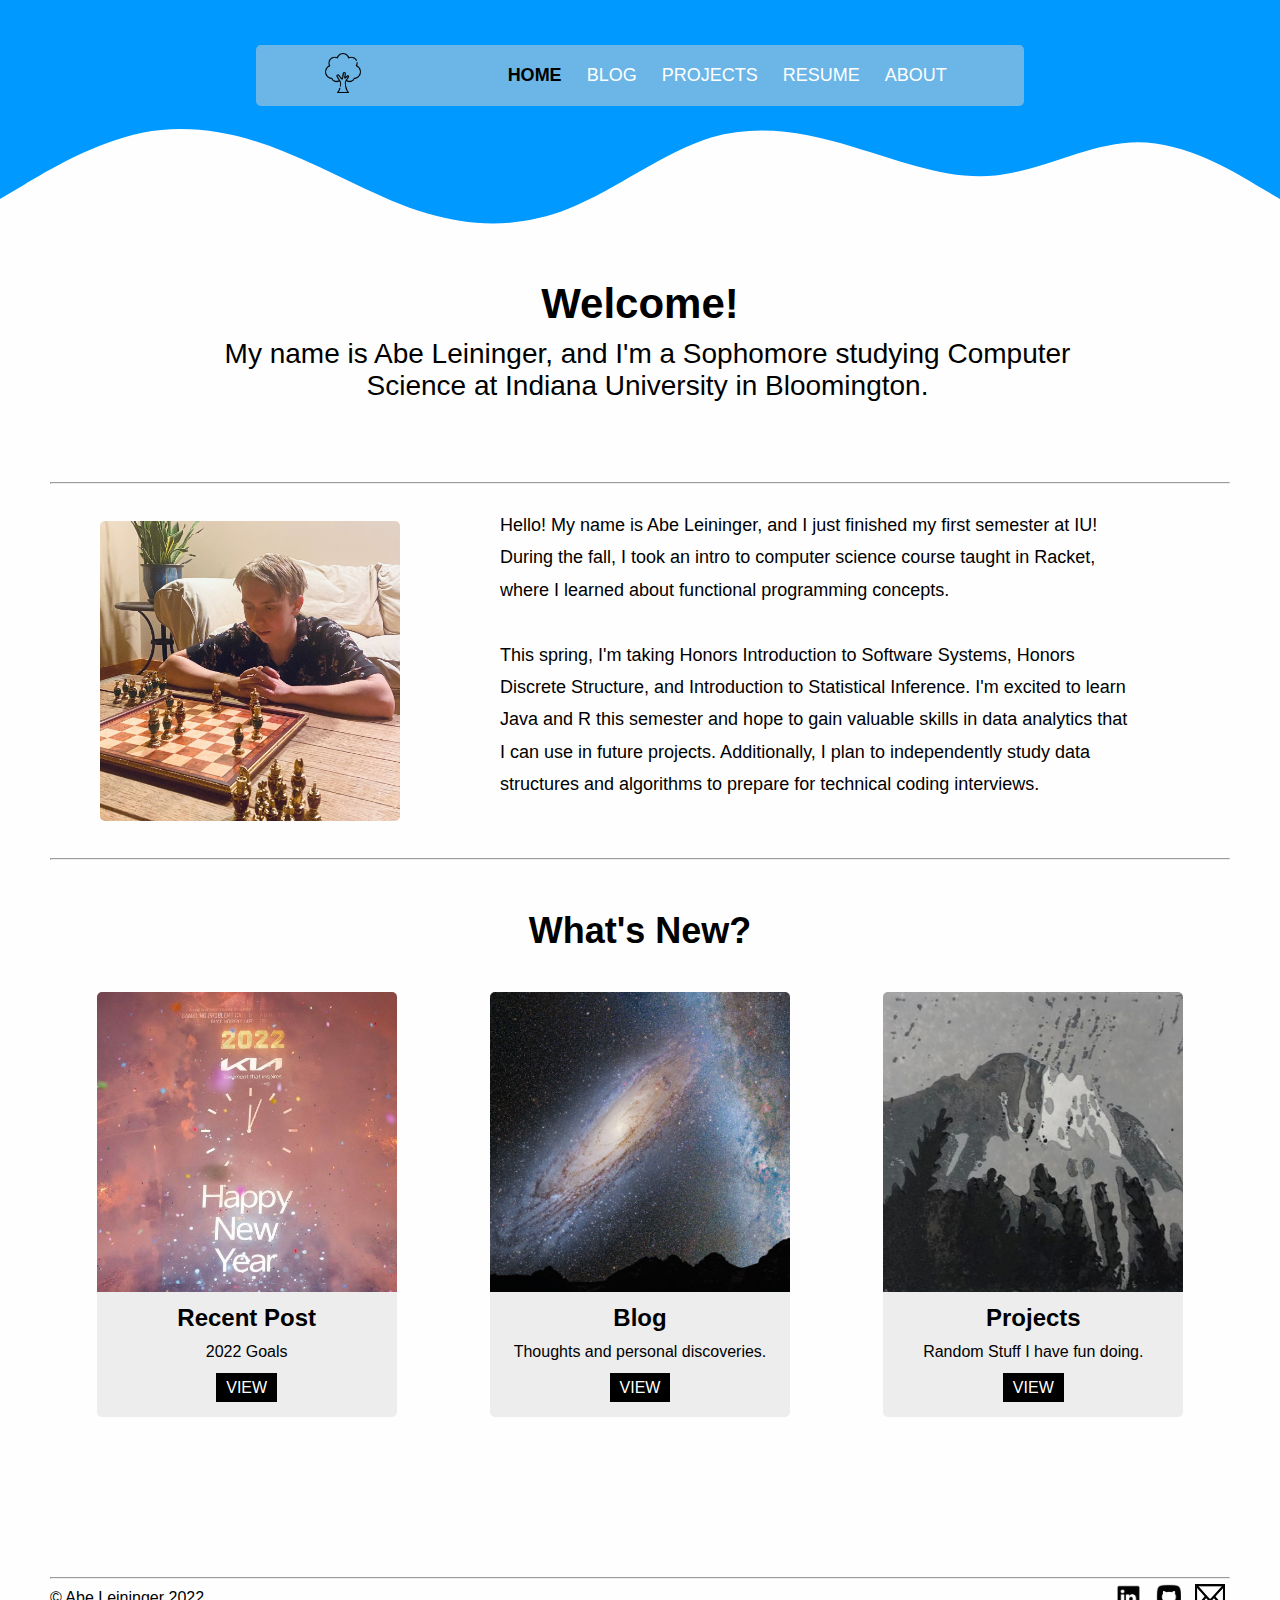
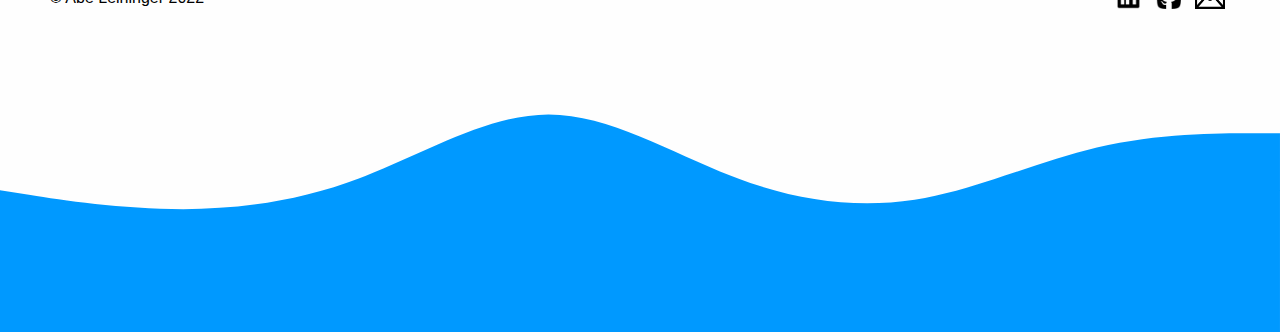
==== index.html @ 1db56ca7 "New layout adjustments" ====
<!DOCTYPE html>
<html lang="en">

<head>
	<title>Home</title>
	<link href="style.css" rel="stylesheet" type="text/css">
	<link rel="icon" href="photos/tree.png" type="image/png" />
	<meta charset="UTF-8">
	<meta name="description" content="Personal Website">
	<meta name="keywords" content="Software development, Coding, Indiana University, French Lick, Indiana, Bloomington">
	<meta name="author" content="Abe Leininger">
	<meta name="viewport" content="width=device-width,initial-scale=1.0">
</head>

<body>
	<div id="topnav">
		<div id="wave">
			<svg xmlns="http://www.w3.org/2000/svg" viewBox="0 0 1440 288">
				<path fill="#0099ff" fill-opacity="1"
					d="M0,224L26.7,208C53.3,192,107,160,160,149.3C213.3,139,267,149,320,170.7C373.3,192,427,224,480,240C533.3,256,587,256,640,234.7C693.3,213,747,171,800,154.7C853.3,139,907,149,960,165.3C1013.3,181,1067,203,1120,197.3C1173.3,192,1227,160,1280,160C1333.3,160,1387,192,1413,208L1440,224L1440,0L1413.3,0C1386.7,0,1333,0,1280,0C1226.7,0,1173,0,1120,0C1066.7,0,1013,0,960,0C906.7,0,853,0,800,0C746.7,0,693,0,640,0C586.7,0,533,0,480,0C426.7,0,373,0,320,0C266.7,0,213,0,160,0C106.7,0,53,0,27,0L0,0Z">
				</path>
			</svg>
		</div>

		<!--Navbar-->
		<nav class="navbar">

			<div>
				<a href="index.html">
					<img class="primary-icon" src="photos/tree.png" alt="Tree icon" />
				</a>
			</div>
			<ul class="nav-list" id="navi-list">
				<li class="list-item active-page"><a href="index.html">HOME</a></li>
				<li class="list-item"><a href="blog.html">BLOG</a></li>
				<li class="list-item"><a href="projects.html">PROJECTS</a></li>
				<li class="list-item"><a href="AbeLeiningerResume.pdf" target="_blank">RESUME</a></li>
				<li class="list-item"><a href="about.html">ABOUT</a></li>
			</ul>
			<div class="menu" id="toggle-button">
				<div class="menu-line"></div>
				<div class="menu-line"></div>
				<div class="menu-line"></div>
			</div>
		</nav>
	</div>

	<div class="canvas" id="animate">
		<!--Welcome Sections-->
		<div class="home-page-intro">
			<h2>Welcome!</h2>
			<p>My name is Abe Leininger, and I'm a Sophomore studying Computer Science at Indiana University in
				Bloomington.</p>
		</div>

		<hr>

		<!--Introduction Section Body-->
		<div class="body-intro">
			<img src="photos/chesscrop.jpeg" alt="Looking at chessboard" width="300" height="300">
			<p>Hello! My name is Abe Leininger, and I just finished my first semester at IU! During the fall, I took an
				intro to computer science course taught in Racket, where I learned about functional programming
				concepts.
				<br><br>
				This spring, I'm taking Honors Introduction to Software Systems, Honors Discrete
				Structure, and Introduction to Statistical Inference. I'm excited to learn Java and R this semester and
				hope to gain valuable skills in data analytics that I can use in future projects. Additionally, I plan
				to independently study data structures and algorithms to prepare for technical coding interviews.
				<br><br>
			</p>
		</div>

		<hr>

		<!--What's New Section-->
		<div class="body-links-title">
			<h2>What's New?</h2>
		</div>
		<div class="body-links">
			<div class="body-links-block">
				<img src="photos/new-year.jpg" alt="2022 Happy New Year" width="300" height="300">
				<h2>Recent Post</h2>
				<p>2022 Goals</p>
				<a href="#">VIEW</a>
			</div>
			<div class="body-links-block">
				<img src="photos/galaxy-collision.JPG" alt="Andromeda Galaxy colliding with the Milky Way" width="300"
					height="300">
				<h2>Blog</h2>
				<p>Thoughts and personal discoveries.</p>
				<a href="blog.html">VIEW</a>
			</div>
			<div class="body-links-block">
				<img src="photos/elcap-art.jpg" alt="King Chess Piece" width="300" height="300">
				<h2>Projects</h2>
				<p>Random Stuff I have fun doing.</p>
				<a href="projects.html">VIEW</a>
			</div>
		</div>

		<hr>

		<!--Footer-->
		<footer class="footer">
			<div class="copyright">
				<p>&copy; Abe Leininger 2022</p>
			</div>
			<ul class="footer-list">
				<li class="footer-list-item"><a href="https://www.linkedin.com/in/abe-leininger812" target="_blank"
						rel="noopener"><img src="symbols/linkedin.png" alt="Linkedin Logo" width="25" height="25"></a>
				</li>
				<li class="footer-list-item"><a href="https://github.com/abeleinin" target="_blank" rel="noopener"><img
							src="symbols/github.png" alt="Github Logo" width="25" height="25"></a></li>
				<li class="footer-list-item"><a href="mailto:aleinin@iu.edu"><img src="symbols/mail.png"
							alt="Envelope Graphic" width="30" height="25"></a></li>
			</ul>
		</footer>

	</div>

	<div class="footer-wave">

		<!-- Creating a SVG image -->
		<svg xmlns="http://www.w3.org/2000/svg" viewBox="0 0 1440 320">
			<path fill="#0099ff" fill-opacity="1"
				d="M0,160L34.3,165.3C68.6,171,137,181,206,181.3C274.3,181,343,171,411,144C480,117,549,75,617,74.7C685.7,75,754,117,823,144C891.4,171,960,181,1029,170.7C1097.1,160,1166,128,1234,112C1302.9,96,1371,96,1406,96L1440,96L1440,320L1405.7,320C1371.4,320,1303,320,1234,320C1165.7,320,1097,320,1029,320C960,320,891,320,823,320C754.3,320,686,320,617,320C548.6,320,480,320,411,320C342.9,320,274,320,206,320C137.1,320,69,320,34,320L0,320Z">
			</path>
		</svg>
	</div>
</body>
<!--Mobile view Navbar toggle-->
<script src="toggleButton.js"></script>

</html>
---- style.css ----
/* || Sitewide */
* {
    box-sizing: border-box;
    padding: 0;
    margin: 0;
}

body {
    background-color: #fefefe;
    font-family: -apple-system, BlinkMacSystemFont, 'Segoe UI', Roboto, Oxygen, Ubuntu, Cantarell, 'Open Sans', 'Helvetica Neue', sans-serif;
}

.canvas {
    max-width: 1200px;
    margin: 10px auto;
	padding-top: 10px;
    padding: 10px;
    z-index: 3;
}j
#animate {
    animation: lazy-load 2s;
}
@keyframes lazy-load {
    0% {
        opacity: 0;
    }

    100% {
        opacity: 1;
    }
}
.topnav {
    position: relative;
}
/* || Nav Bar (Darkish Blue #4d7fa0) (Darkish Green #338b33)*/
.navbar {
    max-width: 1200px;
    margin: 0px auto;
    align-items: center;
    background-color: #6bb6e7;
	border-radius: 5px;
    color: white;
    display: flex;
    position: absolute;
    top: 5%;
    left: 20%;
    right: 20%;
    justify-content: space-around;
    font-size: 18px;
    z-index: 4;
    margin-bottom: 50px;
}

@keyframes nav-load {
    0% {
        transform: translateY(-50%);
    }

    100% {
        transform: translateY(0);
    }
}

.wave {
    position: absolute;
    display: block;
    left: 0;
    top: 0;
    z-index: -1;
}

.footer-wave {
    display: block;
    bottom: 0;
    z-index: -1;
}

.primary-icon {
    height: 40px;
}

.nav-list {
    list-style-type: none;   
}

.nav-list .list-item {
    display: inline-block;
    padding: 20px 10px;
}

.navbar a {
    color: white;
    text-decoration: none;
}

.navbar a:hover {
    color: black;
}

.menu {
    display: none;
}

.menu-line {
    width: 20px;
    height: 3px;
    background-color: black;
    margin-bottom: 4px;
}

.navbar .active-page a{
    color: black;
    font-weight: bold;
}

/* || Footer */
.footer {
    color: black;
	font-family: 'Roboto', sans-serif;
    display: flex;
    justify-content: flex-end;
    align-items: center;
    font-size: 16px;
    padding-bottom: 10px;
    z-index: 4;
}

.copyright {
	margin-right: auto;
}

.footer-list {
    list-style-type: none;
}

.footer-list .footer-list-item {
    display: inline-flex;
	align-items: center;
	padding: 5px;
	justify-content: right;
}

/* || Homepage */
.home-page-intro {
    display: flex;
    flex-direction: column;
    font-size: 28px;
    text-align: center;
    padding-bottom: 70px;
    justify-content: center;
}

.home-page-intro h2 {
    animation: homepage-welcome 1s;
}

@keyframes homepage-welcome {
    0% {
        transform: translateY(100%);
    }
    
    100% {
        transform: translateY(0);
    }
}



.page-intro {
    display: flex;
    flex-direction: column;
    font-size: 28px;
    text-align: center;
    padding-top: 40px;
    padding-bottom: 40px;
    justify-content: center;
}

.home-page-intro p {
    margin: 0px 100px;
    padding: 10px;
    padding-left: 25px;
    text-align: center;
    animation: homepage-text 1s;
}

@keyframes homepage-text {
    50% {
        opacity: 0;
    }
    100% {
        opacity: 1;
    }
}


.body-intro {
    display: flex;
    flex-direction: row;
    align-items: center;
    padding-left: 50px;
}

.body-intro p {
    font-size: 18px;
    line-height: 1.8;
    padding: 25px 100px;
    animation: homepage-text 1s;
}

.body-intro img {
    border-radius: 5px;
    animation: image-load 1s;
}

@keyframes image-load {
    0% {
        opacity: 0;
    } 
    100% {
        opacity: 1;
    }
}


/* Whats New Section on Homepage */ 
.body-links-title {
    font-size: 24px;
    text-align: center;
    padding-top: 50px
}

.body-links {
    display: flex;
    flex-direction: row;
    justify-content: space-around;
    padding-top: 40px;
    padding-bottom: 160px;
}

.body-links-block {
    background-color: #ededed;
    border-radius: 5px;
    text-align: center;
    padding-bottom: 20px;
}

.body-links-block h2 {
    padding-top: 8px;
    padding-bottom: 6px;
}

.body-links-block p {
    padding-top: 5px;
    padding-bottom: 18px;
}

.body-links-block img {
    border-top-left-radius: 5px;
    border-top-right-radius: 5px;
}

.body-links-block a {
    text-decoration: none;
    font-size: 16px;
    color: white;
    padding: 6px 10px;
    background-color: black;
}

.body-links-block a:hover {
    opacity: 70%;
}

/* || Blog */
.blog-entry {
    display: flex;
    justify-content: center;
    color: black;
    align-items: baseline;
    padding-top: 10px;
    padding-bottom: 10px;
}

.blog-entry p {
    font-size: 24px;
}

.blog-entry a {
    color: #0000EE;
    font-size: 24px;
    text-decoration: underline;
}

.blog-entry a:hover {
    color: black;
}

/* || Project */
.project-status {
    font-size: 24px;
}

/* || About */
.about-body-intro {
    padding-top: 40px;
}

.about-body-intro {
    display: flex;
    flex-direction: row;
    align-items: center;
    padding-left: 50px;
}

.about-body-intro p {
    font-size: 18px;
    line-height: 1.8;
    padding: 25px 100px;
}

.about-body-intro img {
    border-radius: 5px;
}

.body-intro-text {
    display: flex;
    flex-direction: column;
}

.body-intro-text h2 {
    font-size: 24px;
    text-align: center;
}

/* Contacts on About */
.contact-list {
    display: flex;
    list-style-type: none;
    justify-content: center; 
    align-items: center;
}

.contact-list .contact-list-item {
	padding: 10px;
}

/*|| Mobile View*/
@media all and (max-width: 560px) {
    /*|| Sitewide */
    .canvas {
        margin: 0px;
    }
    
    body {
        margin-top: 0px;
    }

    /*|| Nav Bar */
    .navbar {
        display: flexbox;
        flex-direction: column;
        align-items: unset;
        animation: none;
    }

    .menu {
        display: block;
        position: absolute;
        top: 30px;
        right: 40px;
    }

    .nav-list {
        list-style-type: none;
        width: 100%;
        text-align: center;
        padding-top: 10px;
        display: none;
    }

    .nav-list .list-item {
        display: block;
        border-top: 1px solid white;
    }

    .nav-list .list-item a {
        padding: 20px 130px;
    }

    .primary-icon {
        margin-top: 10px;
        margin-left: 10px;
    }
    
    .active {
        display: block;
    }
    /*|| Footer*/
    .footer {
        padding-bottom: 20px;
    }

    /*|| Homepage*/
    .home-page-intro p {
        margin: 0px !important;
        padding: 0px;
    }

    .body-intro {
        flex-direction: column !important;
        padding-top: 30px;
        padding-left: 0px;
    }
    
    .body-intro img {
        align-self: center;
    }

    .body-intro p {
        padding: 20px;
    }

    .body-links {
        flex-direction: column !important;
        align-items: center;
        padding-bottom: 70px;
    }
    
    .body-links-block {
        max-width: 300px;
        margin-bottom: 50px;
        justify-content: space-evenly;
    }

    /*|| About*/

    .about-body-intro {
        flex-direction: column !important;
        padding-top: 30px;
        padding-left: 0px;
    }

    .about-body-intro p {
        padding: 20px;
    }
    
    .contact-list {
        margin: 0px;
    }
    .contact-list-item {
        padding: 15px !important;
    }
}
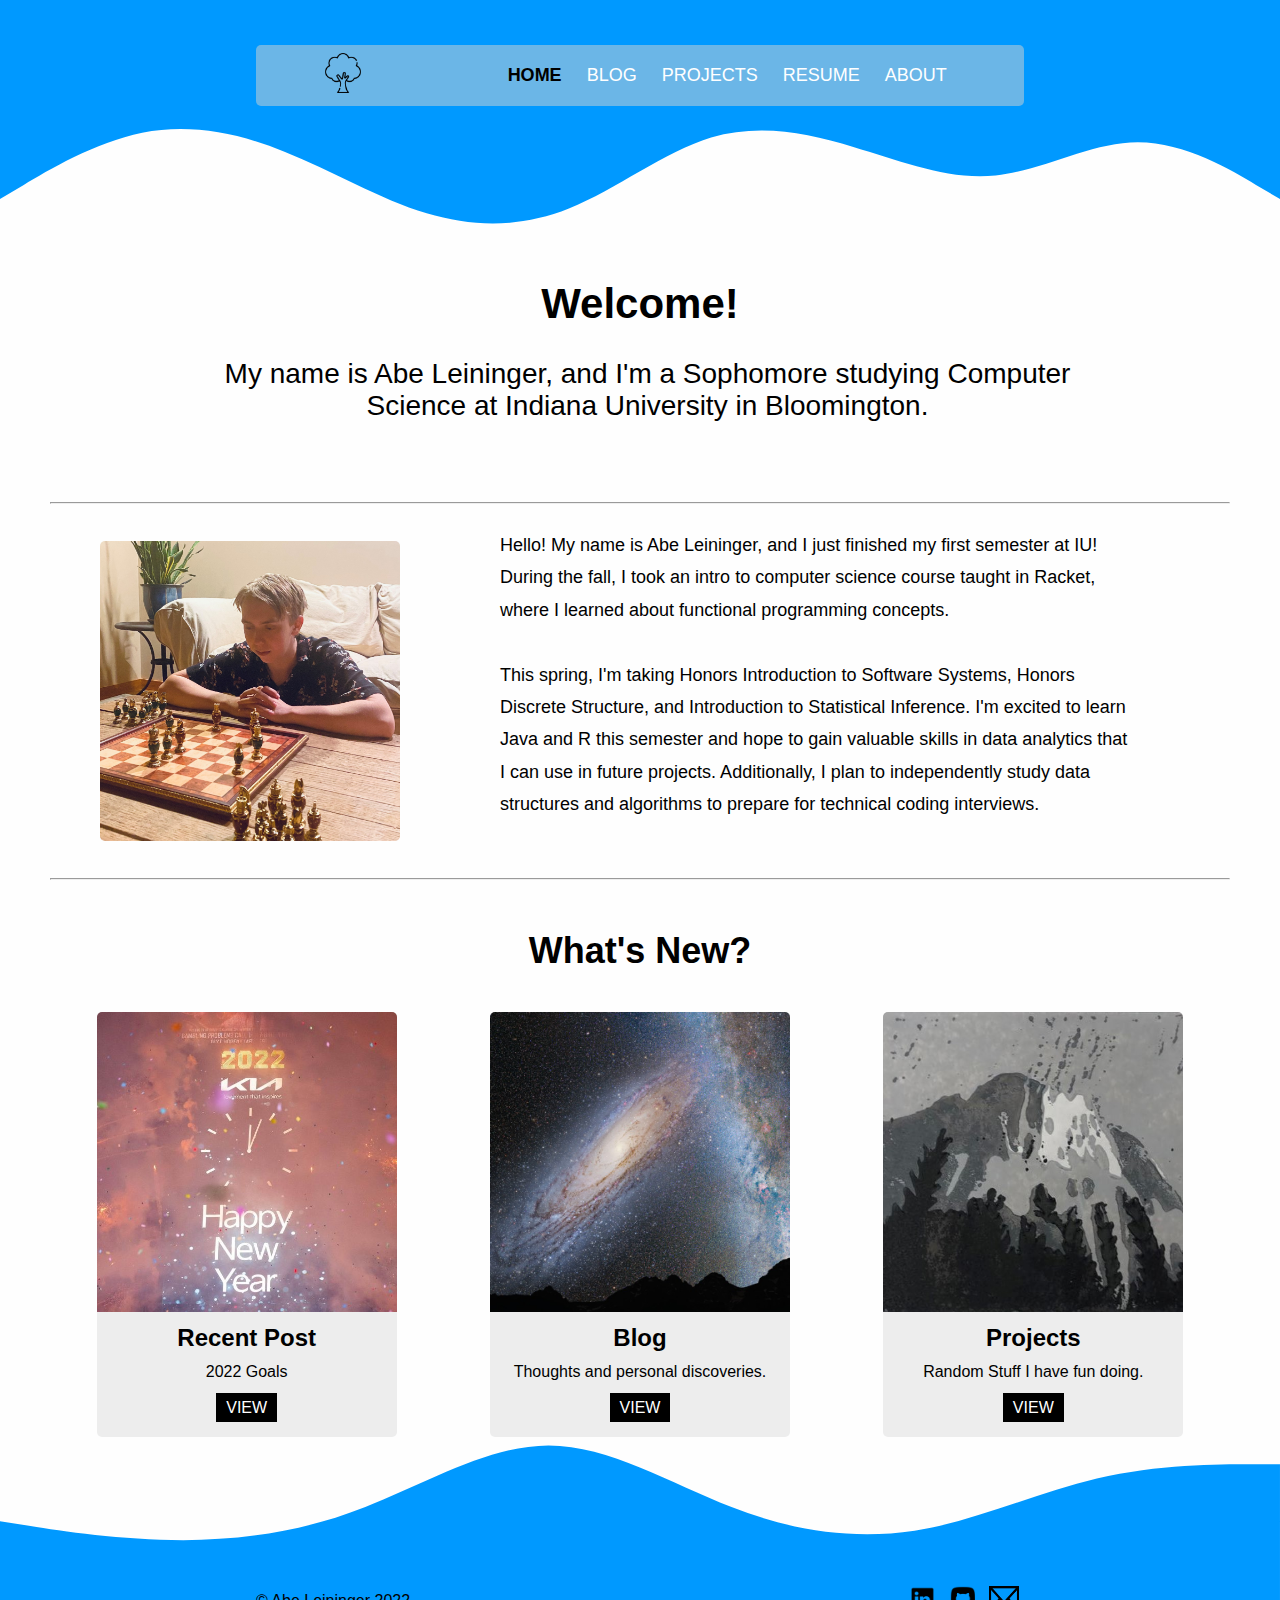
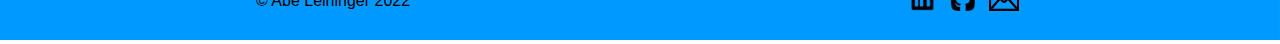
==== commit 90396cc6: "Aligned footer" ====
--- a/index.html
+++ b/index.html
@@ -97,8 +97,10 @@
 				<a href="projects.html">VIEW</a>
 			</div>
 		</div>
+		</div>
 
-		<hr>
+	<div class="footer-alignment">
+
 
 		<!--Footer-->
 		<footer class="footer">
@@ -115,13 +117,12 @@
 							alt="Envelope Graphic" width="30" height="25"></a></li>
 			</ul>
 		</footer>
-
 	</div>
 
 	<div class="footer-wave">
 
 		<!-- Creating a SVG image -->
-		<svg xmlns="http://www.w3.org/2000/svg" viewBox="0 0 1440 320">
+		<svg xmlns="http://www.w3.org/2000/svg" viewBox="0 0 1440 294">
 			<path fill="#0099ff" fill-opacity="1"
 				d="M0,160L34.3,165.3C68.6,171,137,181,206,181.3C274.3,181,343,171,411,144C480,117,549,75,617,74.7C685.7,75,754,117,823,144C891.4,171,960,181,1029,170.7C1097.1,160,1166,128,1234,112C1302.9,96,1371,96,1406,96L1440,96L1440,320L1405.7,320C1371.4,320,1303,320,1234,320C1165.7,320,1097,320,1029,320C960,320,891,320,823,320C754.3,320,686,320,617,320C548.6,320,480,320,411,320C342.9,320,274,320,206,320C137.1,320,69,320,34,320L0,320Z">
 			</path>
--- a/style.css
+++ b/style.css
@@ -16,19 +16,8 @@
 	padding-top: 10px;
     padding: 10px;
     z-index: 3;
-}j
-#animate {
-    animation: lazy-load 2s;
-}
-@keyframes lazy-load {
-    0% {
-        opacity: 0;
-    }
-
-    100% {
-        opacity: 1;
-    }
-}
+}
+
 .topnav {
     position: relative;
 }
@@ -71,7 +60,10 @@
 
 .footer-wave {
     display: block;
-    bottom: 0;
+    position: absolute;
+    bottom: -744px;
+    left: 0;
+    right: 0;
     z-index: -1;
 }
 
@@ -114,6 +106,15 @@
 }
 
 /* || Footer */
+.footer-alignment {
+    position: absolute;
+    bottom: -730px;
+    left: 20%;
+    right: 20%;
+    max-width: 1200px;
+    margin: 0px auto;
+}
+
 .footer {
     color: black;
 	font-family: 'Roboto', sans-serif;
@@ -152,6 +153,7 @@
 
 .home-page-intro h2 {
     animation: homepage-welcome 1s;
+    padding-bottom: 20px;
 }
 
 @keyframes homepage-welcome {
@@ -181,11 +183,11 @@
     padding: 10px;
     padding-left: 25px;
     text-align: center;
-    animation: homepage-text 1s;
+    animation: homepage-text 2s;
 }
 
 @keyframes homepage-text {
-    50% {
+    0% {
         opacity: 0;
     }
     100% {
@@ -205,12 +207,12 @@
     font-size: 18px;
     line-height: 1.8;
     padding: 25px 100px;
-    animation: homepage-text 1s;
+    animation: homepage-text 2s;
 }
 
 .body-intro img {
     border-radius: 5px;
-    animation: image-load 1s;
+    animation: image-load 2s;
 }
 
 @keyframes image-load {
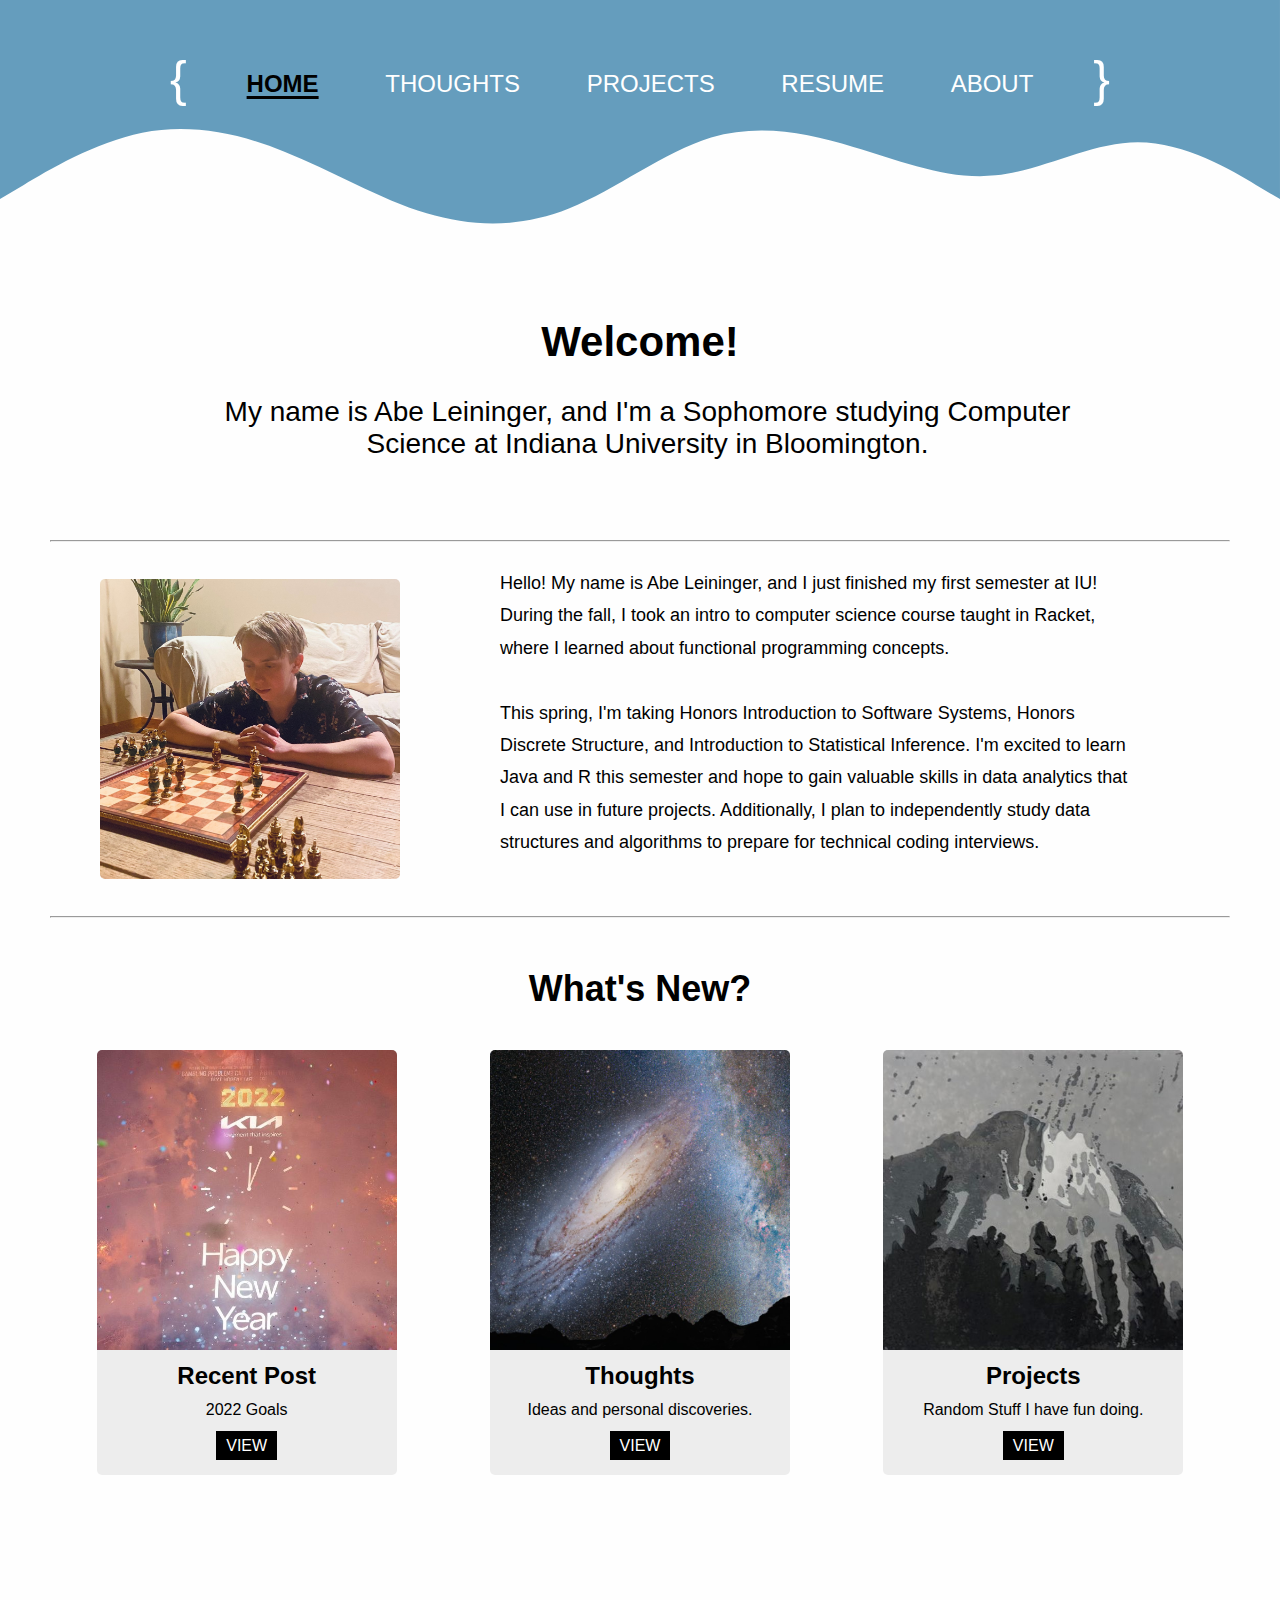
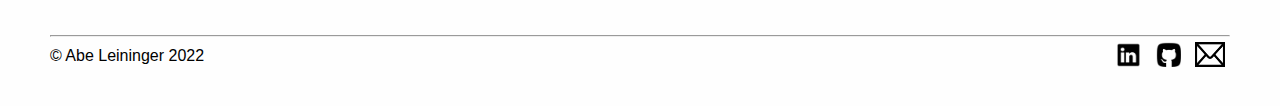
==== commit 5b4ecc26: "Finished redesign" ====
--- a/index.html
+++ b/index.html
@@ -13,26 +13,22 @@
 </head>
 
 <body>
-	<div id="topnav">
-		<div id="wave">
-			<svg xmlns="http://www.w3.org/2000/svg" viewBox="0 0 1440 288">
-				<path fill="#0099ff" fill-opacity="1"
-					d="M0,224L26.7,208C53.3,192,107,160,160,149.3C213.3,139,267,149,320,170.7C373.3,192,427,224,480,240C533.3,256,587,256,640,234.7C693.3,213,747,171,800,154.7C853.3,139,907,149,960,165.3C1013.3,181,1067,203,1120,197.3C1173.3,192,1227,160,1280,160C1333.3,160,1387,192,1413,208L1440,224L1440,0L1413.3,0C1386.7,0,1333,0,1280,0C1226.7,0,1173,0,1120,0C1066.7,0,1013,0,960,0C906.7,0,853,0,800,0C746.7,0,693,0,640,0C586.7,0,533,0,480,0C426.7,0,373,0,320,0C266.7,0,213,0,160,0C106.7,0,53,0,27,0L0,0Z">
-				</path>
-			</svg>
-		</div>
+	<div class="topnav">
+		<svg class="wave" xmlns="http://www.w3.org/2000/svg" viewBox="0 0 1440 320">
+			<!--#0099ff-->
+			<path fill="#659DBD" fill-opacity="1"
+				d="M0,224L26.7,208C53.3,192,107,160,160,149.3C213.3,139,267,149,320,170.7C373.3,192,427,224,480,240C533.3,256,587,256,640,234.7C693.3,213,747,171,800,154.7C853.3,139,907,149,960,165.3C1013.3,181,1067,203,1120,197.3C1173.3,192,1227,160,1280,160C1333.3,160,1387,192,1413,208L1440,224L1440,0L1413.3,0C1386.7,0,1333,0,1280,0C1226.7,0,1173,0,1120,0C1066.7,0,1013,0,960,0C906.7,0,853,0,800,0C746.7,0,693,0,640,0C586.7,0,533,0,480,0C426.7,0,373,0,320,0C266.7,0,213,0,160,0C106.7,0,53,0,27,0L0,0Z">
+			</path>
+		</svg>
 
 		<!--Navbar-->
 		<nav class="navbar">
-
-			<div>
-				<a href="index.html">
-					<img class="primary-icon" src="photos/tree.png" alt="Tree icon" />
-				</a>
+			<div class="left-bracket">
+				<p>{</p>
 			</div>
 			<ul class="nav-list" id="navi-list">
 				<li class="list-item active-page"><a href="index.html">HOME</a></li>
-				<li class="list-item"><a href="blog.html">BLOG</a></li>
+				<li class="list-item"><a href="blog.html">THOUGHTS</a></li>
 				<li class="list-item"><a href="projects.html">PROJECTS</a></li>
 				<li class="list-item"><a href="AbeLeiningerResume.pdf" target="_blank">RESUME</a></li>
 				<li class="list-item"><a href="about.html">ABOUT</a></li>
@@ -42,9 +38,11 @@
 				<div class="menu-line"></div>
 				<div class="menu-line"></div>
 			</div>
+			<div class="right-bracket">
+				<p>}</p>
+			</div>
 		</nav>
 	</div>
-
 	<div class="canvas" id="animate">
 		<!--Welcome Sections-->
 		<div class="home-page-intro">
@@ -86,8 +84,8 @@
 			<div class="body-links-block">
 				<img src="photos/galaxy-collision.JPG" alt="Andromeda Galaxy colliding with the Milky Way" width="300"
 					height="300">
-				<h2>Blog</h2>
-				<p>Thoughts and personal discoveries.</p>
+				<h2>Thoughts</h2>
+				<p>Ideas and personal discoveries.</p>
 				<a href="blog.html">VIEW</a>
 			</div>
 			<div class="body-links-block">
@@ -97,12 +95,9 @@
 				<a href="projects.html">VIEW</a>
 			</div>
 		</div>
-		</div>
 
-	<div class="footer-alignment">
+		<hr>
 
-
-		<!--Footer-->
 		<footer class="footer">
 			<div class="copyright">
 				<p>&copy; Abe Leininger 2022</p>
@@ -117,17 +112,9 @@
 							alt="Envelope Graphic" width="30" height="25"></a></li>
 			</ul>
 		</footer>
+
 	</div>
 
-	<div class="footer-wave">
-
-		<!-- Creating a SVG image -->
-		<svg xmlns="http://www.w3.org/2000/svg" viewBox="0 0 1440 294">
-			<path fill="#0099ff" fill-opacity="1"
-				d="M0,160L34.3,165.3C68.6,171,137,181,206,181.3C274.3,181,343,171,411,144C480,117,549,75,617,74.7C685.7,75,754,117,823,144C891.4,171,960,181,1029,170.7C1097.1,160,1166,128,1234,112C1302.9,96,1371,96,1406,96L1440,96L1440,320L1405.7,320C1371.4,320,1303,320,1234,320C1165.7,320,1097,320,1029,320C960,320,891,320,823,320C754.3,320,686,320,617,320C548.6,320,480,320,411,320C342.9,320,274,320,206,320C137.1,320,69,320,34,320L0,320Z">
-			</path>
-		</svg>
-	</div>
 </body>
 <!--Mobile view Navbar toggle-->
 <script src="toggleButton.js"></script>
--- a/style.css
+++ b/style.css
@@ -18,35 +18,55 @@
     z-index: 3;
 }
 
-.topnav {
-    position: relative;
-}
 /* || Nav Bar (Darkish Blue #4d7fa0) (Darkish Green #338b33)*/
 .navbar {
-    max-width: 1200px;
+    max-width: 1000px;
     margin: 0px auto;
-    align-items: center;
-    background-color: #6bb6e7;
 	border-radius: 5px;
     color: white;
     display: flex;
-    position: absolute;
-    top: 5%;
-    left: 20%;
-    right: 20%;
-    justify-content: space-around;
-    font-size: 18px;
-    z-index: 4;
+    position: relative;
+    margin-top: 50px;
+    justify-content: space-evenly;
+    font-size: 24px;
     margin-bottom: 50px;
 }
 
 @keyframes nav-load {
     0% {
-        transform: translateY(-50%);
-    }
-
-    100% {
-        transform: translateY(0);
+        opacity: 0;
+    }
+
+    100% {
+        opacity: 1;
+    }
+}
+
+.right-bracket p {
+    font-size: 50px;
+    animation: right-load 1s;
+}
+
+@keyframes right-load {
+    0% {
+        transform: translateX(-2000%);
+    }
+    100% {
+        opacity: translateX(0);
+    }
+}
+
+.left-bracket p {
+    font-size: 50px;
+    animation: left-load 1s;
+}
+
+@keyframes left-load {
+    0% {
+        transform: translateX(+2000%);
+    }
+    100% {
+        opacity: translateX(0);
     }
 }
 
@@ -55,20 +75,6 @@
     display: block;
     left: 0;
     top: 0;
-    z-index: -1;
-}
-
-.footer-wave {
-    display: block;
-    position: absolute;
-    bottom: -744px;
-    left: 0;
-    right: 0;
-    z-index: -1;
-}
-
-.primary-icon {
-    height: 40px;
 }
 
 .nav-list {
@@ -77,7 +83,8 @@
 
 .nav-list .list-item {
     display: inline-block;
-    padding: 20px 10px;
+    padding: 20px 30px;
+    animation: nav-load 2s;
 }
 
 .navbar a {
@@ -94,25 +101,28 @@
 }
 
 .menu-line {
-    width: 20px;
-    height: 3px;
+    width: 30px;
+    height: 4px;
     background-color: black;
-    margin-bottom: 4px;
+    margin-bottom: 5px;
 }
 
 .navbar .active-page a{
     color: black;
     font-weight: bold;
+    text-decoration: underline;
+    text-decoration-thickness: 3px;
+    text-underline-offset: 4px;
 }
 
 /* || Footer */
 .footer-alignment {
-    position: absolute;
-    bottom: -730px;
-    left: 20%;
-    right: 20%;
+    position: relative;
+    display: flex;
+    bottom: inherit;
     max-width: 1200px;
     margin: 0px auto;
+    justify-content: space-around;
 }
 
 .footer {
@@ -147,8 +157,10 @@
     flex-direction: column;
     font-size: 28px;
     text-align: center;
+    padding-top: 140px;
     padding-bottom: 70px;
     justify-content: center;
+    position: relative;
 }
 
 .home-page-intro h2 {
@@ -166,8 +178,6 @@
     }
 }
 
-
-
 .page-intro {
     display: flex;
     flex-direction: column;
@@ -176,6 +186,15 @@
     padding-top: 40px;
     padding-bottom: 40px;
     justify-content: center;
+    position: relative;
+}
+
+.page-intro h2 {
+    animation: homepage-welcome 1s;
+}
+
+.page-intro p {
+    animation: homepage-text 2s;
 }
 
 .home-page-intro p {
@@ -183,7 +202,7 @@
     padding: 10px;
     padding-left: 25px;
     text-align: center;
-    animation: homepage-text 2s;
+    animation: homepage-text 3s;
 }
 
 @keyframes homepage-text {
@@ -194,7 +213,6 @@
         opacity: 1;
     }
 }
-
 
 .body-intro {
     display: flex;
@@ -207,12 +225,12 @@
     font-size: 18px;
     line-height: 1.8;
     padding: 25px 100px;
-    animation: homepage-text 2s;
+    animation: homepage-text 3s;
 }
 
 .body-intro img {
     border-radius: 5px;
-    animation: image-load 2s;
+    animation: image-load 3s;
 }
 
 @keyframes image-load {
@@ -223,7 +241,6 @@
         opacity: 1;
     }
 }
-
 
 /* Whats New Section on Homepage */ 
 .body-links-title {
@@ -274,7 +291,7 @@
     opacity: 70%;
 }
 
-/* || Blog */
+/* || Thoughts */
 .blog-entry {
     display: flex;
     justify-content: center;
@@ -300,6 +317,7 @@
 
 /* || Project */
 .project-status {
+    position: relative;
     font-size: 24px;
 }
 
@@ -347,29 +365,31 @@
 	padding: 10px;
 }
 
+
 /*|| Mobile View*/
 @media all and (max-width: 560px) {
     /*|| Sitewide */
-    .canvas {
-        margin: 0px;
-    }
-    
-    body {
-        margin-top: 0px;
-    }
 
     /*|| Nav Bar */
     .navbar {
         display: flexbox;
         flex-direction: column;
-        align-items: unset;
         animation: none;
+        margin-top: 0px;
+    }
+
+    .right-bracket {
+        display: none;
+    }
+
+    .left-bracket {
+        display: none;
     }
 
     .menu {
         display: block;
         position: absolute;
-        top: 30px;
+        top: 20px;
         right: 40px;
     }
 
@@ -377,8 +397,8 @@
         list-style-type: none;
         width: 100%;
         text-align: center;
-        padding-top: 10px;
         display: none;
+        top: -10px;
     }
 
     .nav-list .list-item {
@@ -396,8 +416,11 @@
     }
     
     .active {
+        background-color: #659DBD;
         display: block;
-    }
+        text-align: center;
+    }
+
     /*|| Footer*/
     .footer {
         padding-bottom: 20px;
@@ -407,6 +430,10 @@
     .home-page-intro p {
         margin: 0px !important;
         padding: 0px;
+    }
+
+    .home-page-intro {
+        padding-top: 20px !important;
     }
 
     .body-intro {
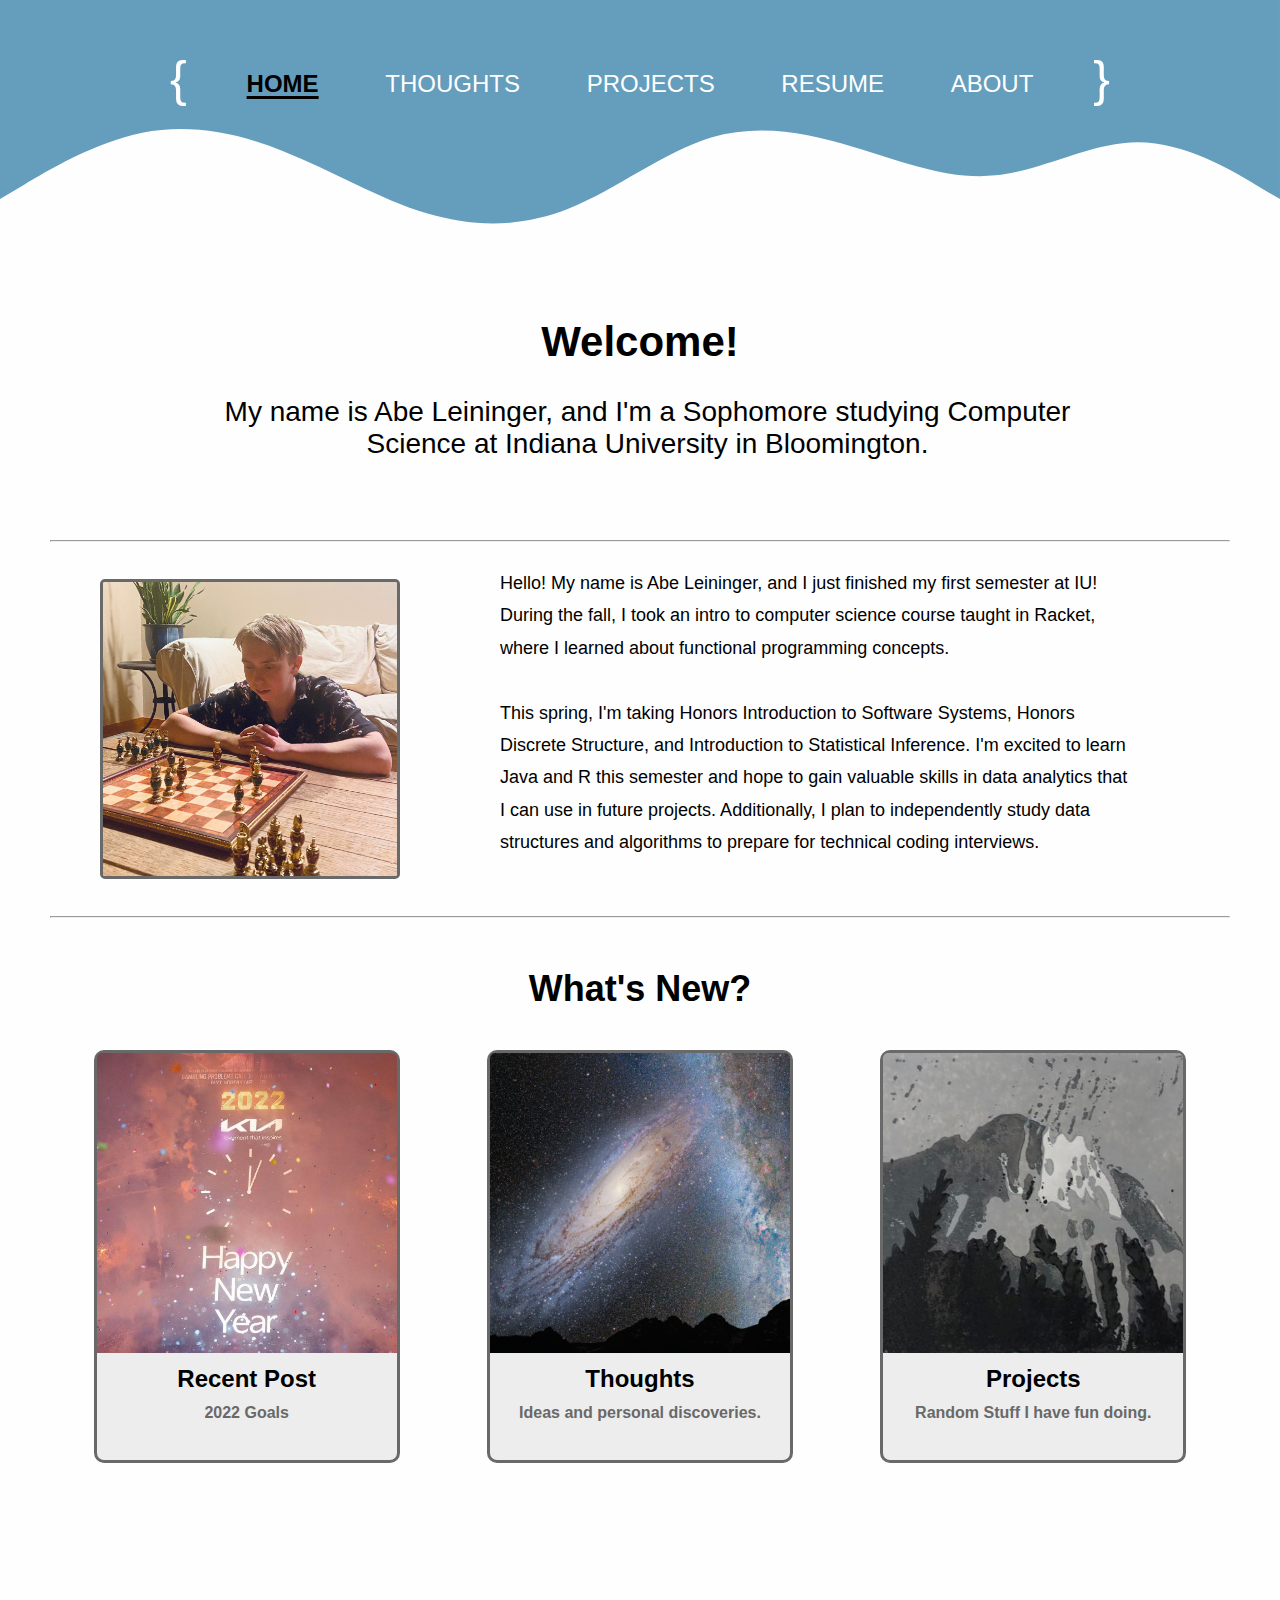
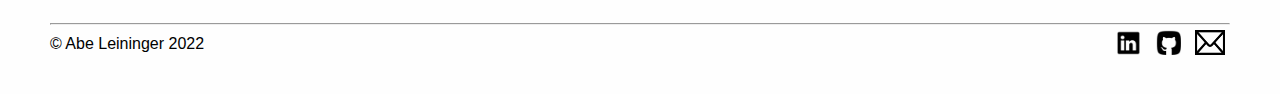
==== commit 6cc37acd: "Style adjustments" ====
--- a/index.html
+++ b/index.html
@@ -76,23 +76,26 @@
 		</div>
 		<div class="body-links">
 			<div class="body-links-block">
-				<img src="photos/new-year.jpg" alt="2022 Happy New Year" width="300" height="300">
-				<h2>Recent Post</h2>
-				<p>2022 Goals</p>
-				<a href="#">VIEW</a>
+				<a>
+					<img src="photos/new-year.jpg" alt="2022 Happy New Year" width="300" height="300">
+					<h2>Recent Post</h2>
+					<p>2022 Goals</p>
+				</a>
 			</div>
 			<div class="body-links-block">
-				<img src="photos/galaxy-collision.JPG" alt="Andromeda Galaxy colliding with the Milky Way" width="300"
+				<a href="blog.html">
+					<img src="photos/galaxy-collision.JPG" alt="Andromeda Galaxy colliding with the Milky Way" width="300"
 					height="300">
-				<h2>Thoughts</h2>
-				<p>Ideas and personal discoveries.</p>
-				<a href="blog.html">VIEW</a>
+					<h2>Thoughts</h2>
+					<p>Ideas and personal discoveries.</p>
+				</a>
 			</div>
 			<div class="body-links-block">
-				<img src="photos/elcap-art.jpg" alt="King Chess Piece" width="300" height="300">
-				<h2>Projects</h2>
-				<p>Random Stuff I have fun doing.</p>
-				<a href="projects.html">VIEW</a>
+                <a href="projects.html">
+					<img src="photos/elcap-art.jpg" alt="El Capitan artwork" width="300" height="300">
+					<h2>Projects</h2>
+					<p>Random Stuff I have fun doing.</p>
+				</a>
 			</div>
 		</div>
 
--- a/style.css
+++ b/style.css
@@ -16,6 +16,7 @@
 	padding-top: 10px;
     padding: 10px;
     z-index: 3;
+    position: relative;
 }
 
 /* || Nav Bar (Darkish Blue #4d7fa0) (Darkish Green #338b33)*/
@@ -98,6 +99,8 @@
 
 .menu {
     display: none;
+    position: absolute;
+    padding: 5px;
 }
 
 .menu-line {
@@ -230,6 +233,7 @@
 
 .body-intro img {
     border-radius: 5px;
+    border: 3px solid #696969;
     animation: image-load 3s;
 }
 
@@ -257,19 +261,29 @@
     padding-bottom: 160px;
 }
 
-.body-links-block {
+.body-links-block /*#ededed*/ {
     background-color: #ededed;
-    border-radius: 5px;
+    border-radius: 10px;
     text-align: center;
     padding-bottom: 20px;
+    border: 3px solid #696969;
+}
+
+.body-links-block:hover {
+    -webkit-animation: swing 1s ease;
+    animation: swing 1s ease;
+    -webkit-animation-iteration-count: 1;
+    animation-iteration-count: 1;
 }
 
 .body-links-block h2 {
+    color: black;
     padding-top: 8px;
     padding-bottom: 6px;
 }
 
 .body-links-block p {
+    font-weight: bold;
     padding-top: 5px;
     padding-bottom: 18px;
 }
@@ -280,11 +294,8 @@
 }
 
 .body-links-block a {
+    color: #696969;
     text-decoration: none;
-    font-size: 16px;
-    color: white;
-    padding: 6px 10px;
-    background-color: black;
 }
 
 .body-links-block a:hover {
@@ -294,9 +305,10 @@
 /* || Thoughts */
 .blog-entry {
     display: flex;
-    justify-content: center;
+    flex-direction: column;
     color: black;
-    align-items: baseline;
+    align-items: center;
+    align-content: center;
     padding-top: 10px;
     padding-bottom: 10px;
 }
@@ -308,17 +320,102 @@
 .blog-entry a {
     color: #0000EE;
     font-size: 24px;
-    text-decoration: underline;
+    text-decoration: none;
 }
 
 .blog-entry a:hover {
     color: black;
+    text-decoration: underline;
+}
+
+.blog-intro {
+    display: flex;
+    flex-direction: column;
+    font-size: 28px;
+    text-align: center;
+    padding-top: 40px;
+    padding-bottom: 40px;
+    justify-content: center;
+    position: relative;
+}
+
+.blog-date {
+    padding-top: 40px;
+    font-weight: bold;
+    color: rgb(78, 78, 78);
+    font-size: 18px;
+}
+
+.blog-copy {
+    padding: 70px 120px;
+    font-size: 18px;
+    line-height: 1.8;
 }
 
 /* || Project */
 .project-status {
     position: relative;
+    text-align: center;
+    text-decoration: underline;
+    text-decoration-thickness: 3px;
+    text-underline-offset: 7px;
     font-size: 24px;
+    padding-top: 50px;
+}
+
+.project-block {
+    display: flex;
+    flex-direction: row;
+    justify-content: center;
+    flex-wrap: wrap;
+    gap: 70px;
+    padding-top: 50px;
+    padding-bottom: 50px;
+    text-decoration: none;
+}
+
+.project-item {
+    background-color: #ededed;
+    max-width: 306px;
+    padding-bottom: 30px;
+    border: 3px solid #696969;
+    border-radius: 10px;
+}
+
+.project-item a{
+    text-decoration: none;
+}
+
+.project-item img{
+    border-top-left-radius: 5px;
+    border-top-right-radius: 5px;
+}
+
+.project-item .flavor-text{
+    position: relative;
+    font-weight: bold;
+    color: rgb(78, 78, 78);
+    padding-top: 10px;
+    padding-left: 20px;
+    padding-right: 20px;
+    text-align: center;
+}
+
+.project-item h2 {
+    color: black;
+}
+
+.project-item p {
+    padding-top: 10px;
+}
+
+.project-item:hover
+{
+    -webkit-animation: swing 1s ease;
+    animation: swing 1s ease;
+    -webkit-animation-iteration-count: 1;
+    animation-iteration-count: 1;
+    opacity: 0.8;
 }
 
 /* || About */
@@ -339,8 +436,9 @@
     padding: 25px 100px;
 }
 
-.about-body-intro img {
+.about-portrait img {
     border-radius: 5px;
+    border: 3px solid #696969;
 }
 
 .body-intro-text {
@@ -365,17 +463,76 @@
 	padding: 10px;
 }
 
+@-webkit-keyframes swing {
+    15% {
+        -webkit-transform: translateY(5px);
+        transform: translateY(5px);
+    }
+    30% {
+        -webkit-transform: translateY(-5px);
+        transform: translateY(-5px);
+    }
+    50% {
+        -webkit-transform: translateY(3px);
+        transform: translateY(3px);
+    }
+    65% {
+        -webkit-transform: translateY(-3px);
+        transform: translateY(-3px);
+    }
+    80% {
+        -webkit-transform: translateY(2px);
+        transform: translateY(2px);
+    }
+    100% {
+        -webkit-transform: translateY(0);
+        transform: translateY(0);
+    }
+}
+@keyframes swing {
+    15% {
+        -webkit-transform: translateY(5px);
+        transform: translateY(5px);
+    }
+    30% {
+        -webkit-transform: translateY(-5px);
+        transform: translateY(-5px);
+    }
+    50% {
+        -webkit-transform: translateY(3px);
+        transform: translateY(3px);
+    }
+    65% {
+        -webkit-transform: translateY(-3px);
+        transform: translateY(-3px);
+    }
+    80% {
+        -webkit-transform: translateY(2px);
+        transform: translateY(2px);
+    }
+    100% {
+        -webkit-transform: translateY(0);
+        transform: translateY(0);
+    }
+}
 
 /*|| Mobile View*/
 @media all and (max-width: 560px) {
-    /*|| Sitewide */
+    .canvas {
+        margin: 0px;
+    }
+
+    body {
+        margin-top: 0px;
+    }
 
     /*|| Nav Bar */
     .navbar {
-        display: flexbox;
+        display: flex;
         flex-direction: column;
+        align-items: unset;
         animation: none;
-        margin-top: 0px;
+        margin-top: 0px !important;
     }
 
     .right-bracket {
@@ -389,8 +546,7 @@
     .menu {
         display: block;
         position: absolute;
-        top: 20px;
-        right: 40px;
+        top: 0px;
     }
 
     .nav-list {
@@ -398,7 +554,6 @@
         width: 100%;
         text-align: center;
         display: none;
-        top: -10px;
     }
 
     .nav-list .list-item {
@@ -407,18 +562,13 @@
     }
 
     .nav-list .list-item a {
+        text-align: center;
         padding: 20px 130px;
     }
 
-    .primary-icon {
-        margin-top: 10px;
-        margin-left: 10px;
-    }
-    
     .active {
+        display: block;
         background-color: #659DBD;
-        display: block;
-        text-align: center;
     }
 
     /*|| Footer*/
@@ -457,13 +607,22 @@
     }
     
     .body-links-block {
-        max-width: 300px;
+        max-width: 306px;
         margin-bottom: 50px;
         justify-content: space-evenly;
     }
 
+    /*|| Blog*/
+
+    .blog-entry {
+        display: block;
+    }
+    
+    .blog-copy {
+        padding: 40px 20px;
+    }
+    
     /*|| About*/
-
     .about-body-intro {
         flex-direction: column !important;
         padding-top: 30px;
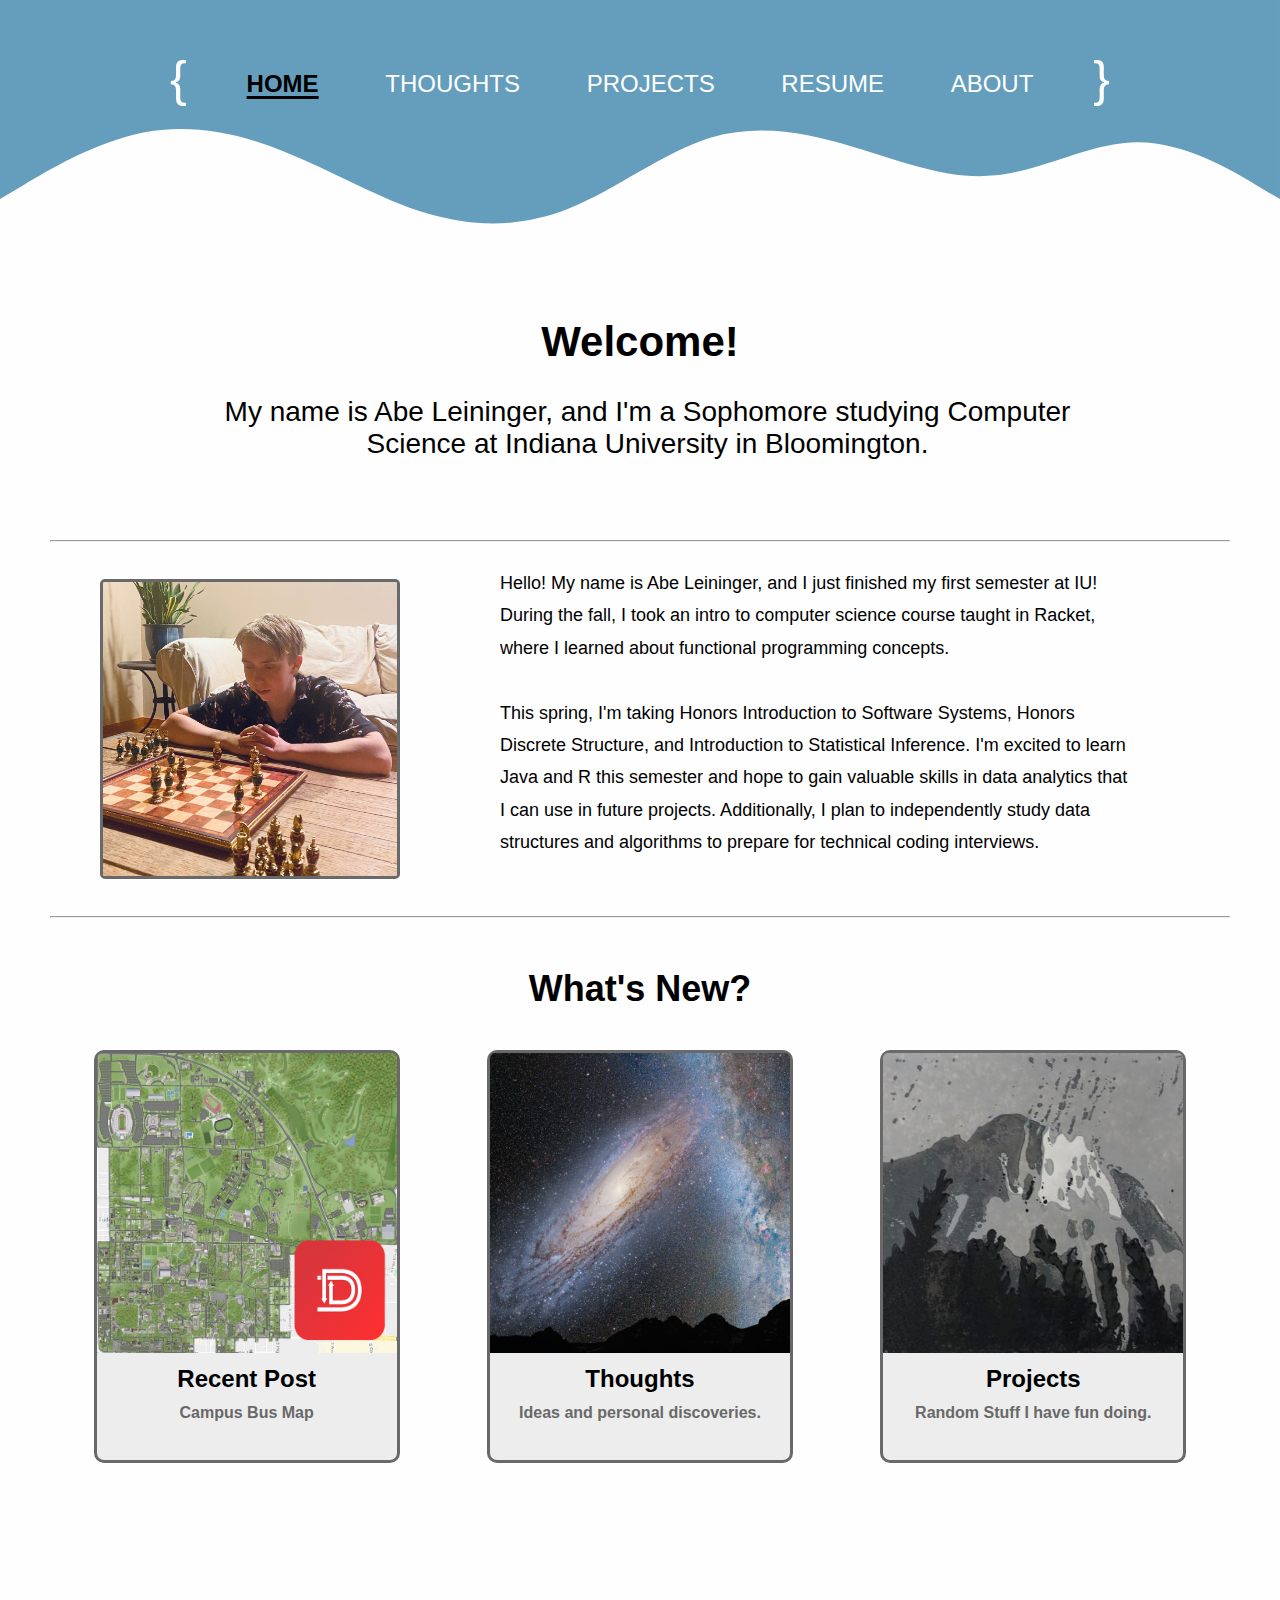
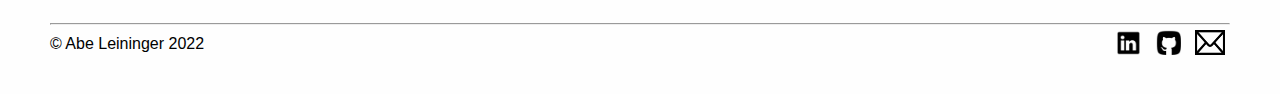
==== commit fdd4c147: "Cleaned up" ====
--- a/index.html
+++ b/index.html
@@ -14,13 +14,17 @@
 
 <body>
 	<div class="topnav">
-		<svg class="wave" xmlns="http://www.w3.org/2000/svg" viewBox="0 0 1440 320">
+		<svg class="wave" id="wave-id" xmlns="http://www.w3.org/2000/svg" viewBox="0 0 1440 320">
 			<!--#0099ff-->
 			<path fill="#659DBD" fill-opacity="1"
 				d="M0,224L26.7,208C53.3,192,107,160,160,149.3C213.3,139,267,149,320,170.7C373.3,192,427,224,480,240C533.3,256,587,256,640,234.7C693.3,213,747,171,800,154.7C853.3,139,907,149,960,165.3C1013.3,181,1067,203,1120,197.3C1173.3,192,1227,160,1280,160C1333.3,160,1387,192,1413,208L1440,224L1440,0L1413.3,0C1386.7,0,1333,0,1280,0C1226.7,0,1173,0,1120,0C1066.7,0,1013,0,960,0C906.7,0,853,0,800,0C746.7,0,693,0,640,0C586.7,0,533,0,480,0C426.7,0,373,0,320,0C266.7,0,213,0,160,0C106.7,0,53,0,27,0L0,0Z">
 			</path>
 		</svg>
-
+		<div class="menu" id="toggle-button">
+			<div class="menu-line"></div>
+			<div class="menu-line"></div>
+			<div class="menu-line"></div>
+		</div>
 		<!--Navbar-->
 		<nav class="navbar">
 			<div class="left-bracket">
@@ -33,11 +37,6 @@
 				<li class="list-item"><a href="AbeLeiningerResume.pdf" target="_blank">RESUME</a></li>
 				<li class="list-item"><a href="about.html">ABOUT</a></li>
 			</ul>
-			<div class="menu" id="toggle-button">
-				<div class="menu-line"></div>
-				<div class="menu-line"></div>
-				<div class="menu-line"></div>
-			</div>
 			<div class="right-bracket">
 				<p>}</p>
 			</div>
@@ -76,22 +75,22 @@
 		</div>
 		<div class="body-links">
 			<div class="body-links-block">
-				<a>
-					<img src="photos/new-year.jpg" alt="2022 Happy New Year" width="300" height="300">
+				<a href="projects/DoubleMap.html">
+					<img src="photos/DoubleMap.png" alt="2022 Happy New Year" width="300" height="300">
 					<h2>Recent Post</h2>
-					<p>2022 Goals</p>
+					<p>Campus Bus Map</p>
 				</a>
 			</div>
 			<div class="body-links-block">
 				<a href="blog.html">
-					<img src="photos/galaxy-collision.JPG" alt="Andromeda Galaxy colliding with the Milky Way" width="300"
-					height="300">
+					<img src="photos/galaxy-collision.JPG" alt="Andromeda Galaxy colliding with the Milky Way"
+						width="300" height="300">
 					<h2>Thoughts</h2>
 					<p>Ideas and personal discoveries.</p>
 				</a>
 			</div>
 			<div class="body-links-block">
-                <a href="projects.html">
+				<a href="projects.html">
 					<img src="photos/elcap-art.jpg" alt="El Capitan artwork" width="300" height="300">
 					<h2>Projects</h2>
 					<p>Random Stuff I have fun doing.</p>
--- a/style.css
+++ b/style.css
@@ -28,9 +28,9 @@
     display: flex;
     position: relative;
     margin-top: 50px;
+    margin-bottom: 50px;
     justify-content: space-evenly;
     font-size: 24px;
-    margin-bottom: 50px;
 }
 
 @keyframes nav-load {
@@ -100,6 +100,8 @@
 .menu {
     display: none;
     position: absolute;
+    top: 0px;
+    right: 0px;
     padding: 5px;
 }
 
@@ -340,7 +342,7 @@
 }
 
 .blog-date {
-    padding-top: 40px;
+    padding-top: 30px;
     font-weight: bold;
     color: rgb(78, 78, 78);
     font-size: 18px;
@@ -350,6 +352,12 @@
     padding: 70px 120px;
     font-size: 18px;
     line-height: 1.8;
+}
+
+.blog-copy h2 {
+    text-align: center;
+    color: rgb(78, 78, 78);
+    padding: 20px;
 }
 
 /* || Project */
@@ -418,6 +426,57 @@
     opacity: 0.8;
 }
 
+.youtube-logo {
+    background-color: white;
+}
+
+/* || DoubleMap Page*/
+
+.bus-video {
+    width: 50%;
+    height: 50%;
+    display: block;
+    margin: auto;
+    padding-top: 20px;
+    padding-bottom: 20px;
+}
+
+/* || Quotes*/
+
+blockquote {
+    margin: 0;
+}
+
+blockquote p {
+    padding: 10px;
+    background-color: #ededed;
+    border-radius: 5px;
+}
+
+blockquote p::before {
+    content: '\201C';
+}
+
+blockquote p::after{
+    content: '\201D';
+}
+
+figcaption {
+    float: right;
+    padding: 10px;
+}
+
+/* || Videos */
+
+.youtube {
+    margin: auto;
+}
+
+iframe {
+    width: 560px; 
+    height: 315px;
+}
+
 /* || About */
 .about-body-intro {
     padding-top: 40px;
@@ -523,7 +582,7 @@
     }
 
     body {
-        margin-top: 0px;
+        margin-top: 0px !important;
     }
 
     /*|| Nav Bar */
@@ -534,6 +593,10 @@
         animation: none;
         margin-top: 0px !important;
     }
+     
+    .none {
+        display: none;
+    }
 
     .right-bracket {
         display: none;
@@ -545,8 +608,8 @@
 
     .menu {
         display: block;
-        position: absolute;
-        top: 0px;
+        top: 20px;
+        right: 20px;
     }
 
     .nav-list {
@@ -620,6 +683,15 @@
     
     .blog-copy {
         padding: 40px 20px;
+    }
+
+    .bus-video {
+        width: 100%;
+    }
+
+    iframe {
+        height: 169px;
+        width: 300px;
     }
     
     /*|| About*/
